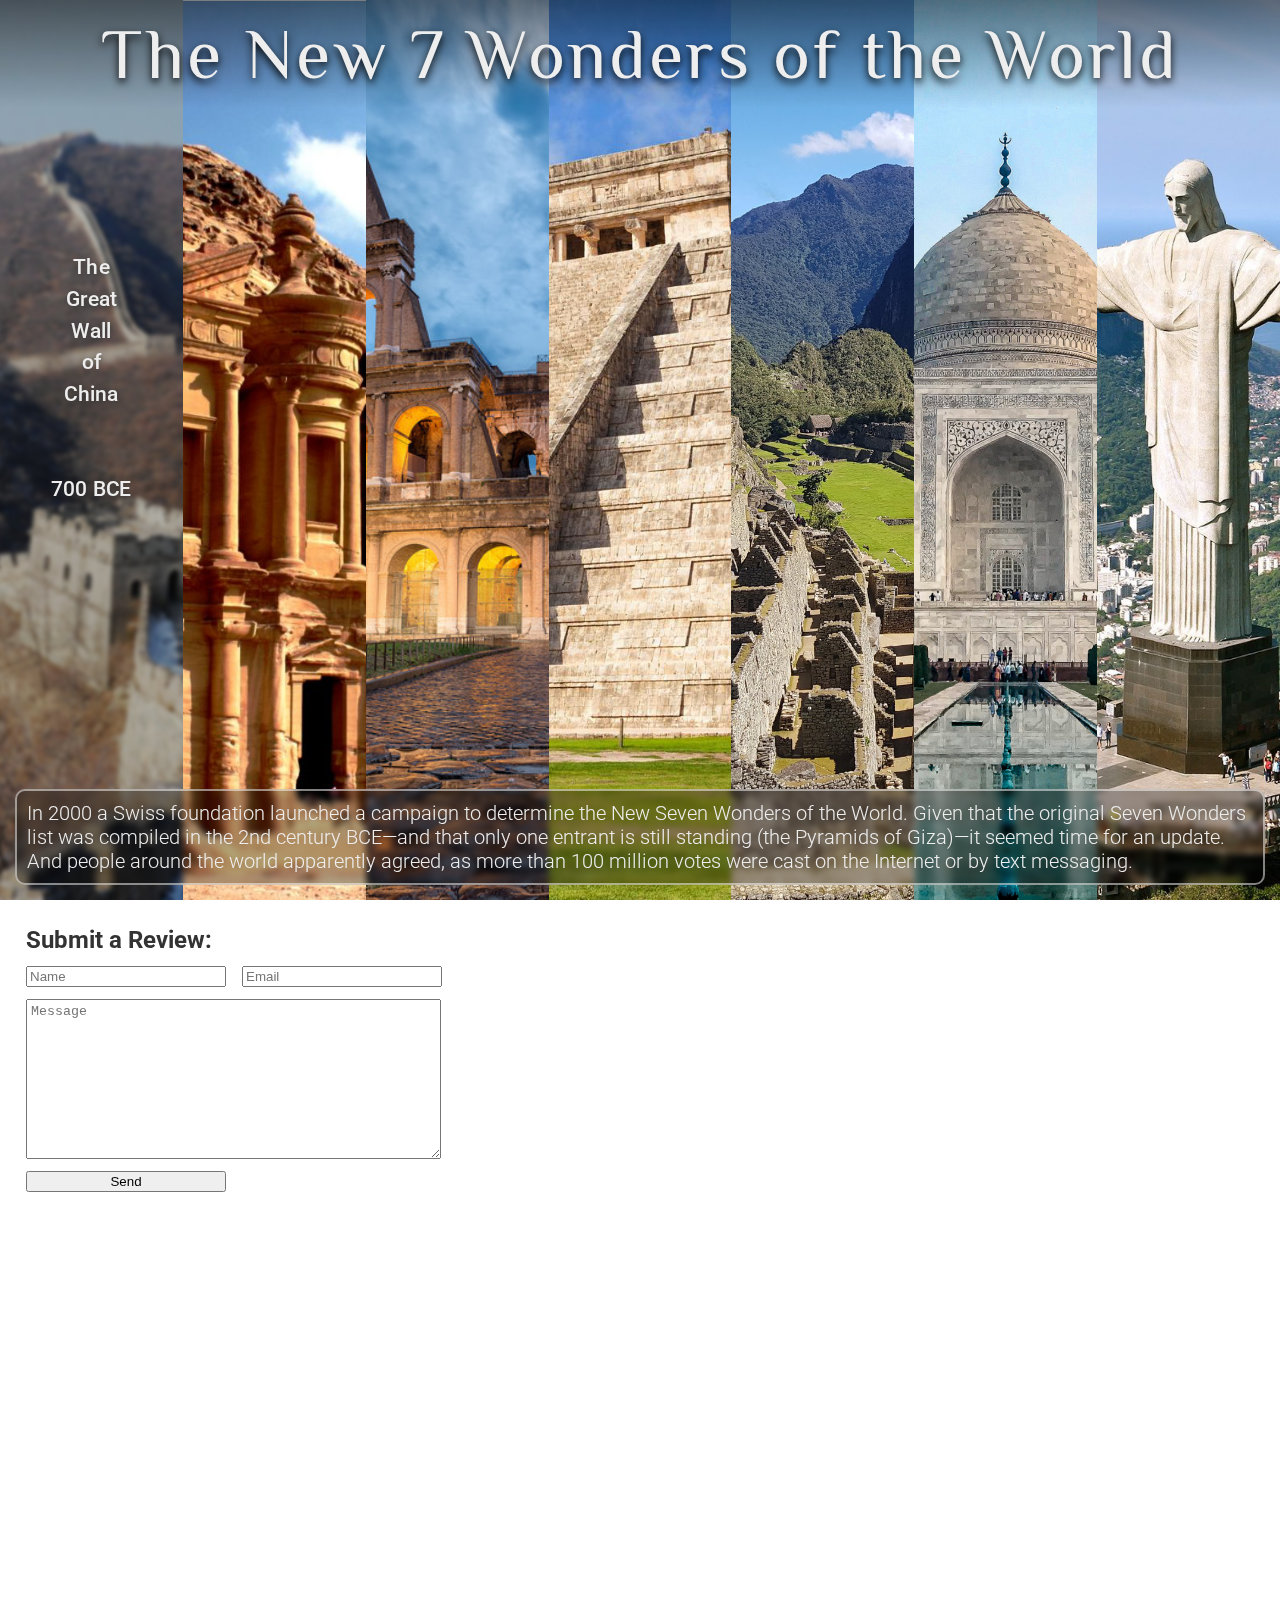
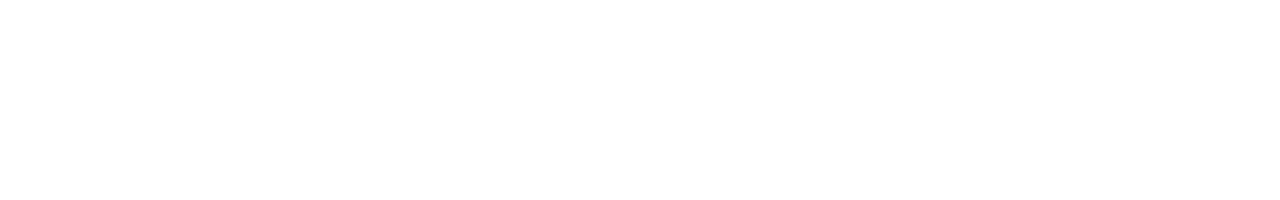
==== index.html @ 9b71dc05 "Initial upload" ====
<html>
<head>
    <meta charset="UTF-8">
    <title>New 7 Wonders of the World</title>
    <link rel="stylesheet" href="style.css">
</head>
<body>
    <div class="fullpage">
        <div class="main-buttons">
            <div>
                <div class="zoom">
                    <a class="wonder1" href="greatwallofchina.html"></a>
                    <div class="hiddentext">
                        The
                        <br />
                        Great
                        <br />
                        Wall
                        <br />
                        of
                        <br />
                        China
                        <br />
                        <br />
                        <br />
                        700 BCE
                    </div>
                </div>
            </div>
            <div>
                <div class="zoom">
                    <a class="wonder2" href="petra.html" class="wonder2"></a>
                    <div class="hiddentext">
                        Petra,
                        <br />
                        <br />
                        <br />
                        <br />
                        Jordan
                        <br />
                        <br />
                        <br />
                        312 BCE
                    </div>
                </div>
            </div>
            <div>
                <div class="zoom">
                    <a class="wonder3" href="colosseum.html" class="wonder3"></a>
                    <div class="hiddentext">
                        The
                        <br />
                        Colosseum,
                        <br />
                        <br />
                        <br />
                        Rome
                        <br />
                        <br />
                        <br />
                        80 AD
                    </div>
                </div>
            </div>
            <div>
                <div class="zoom">
                    <a class="wonder4" href="chichenitza.html" class="wonder4"></a>
                    <div class="hiddentext">
                        Chichén
                        <br />
                        Itzá,
                        <br />
                        <br />
                        <br />
                        Mexico
                        <br />
                        <br />
                        <br />
                        600 AD
                    </div>
                </div>
            </div>
            <div>
                <div class="zoom">
                    <a class="wonder5" href="machupicchu.html" class="wonder5"></a>
                    <div class="hiddentext">
                        Machu
                        <br />
                        Picchu,
                        <br />
                        <br />
                        <br />
                        Peru
                        <br />
                        <br />
                        <br />
                        1450 AD
                    </div>
                </div>
            </div>
            <div>
                <div class="zoom">
                    <a class="wonder6" href="tajmahal.html" class="wonder6"></a>
                    <div class="hiddentext">
                        Taj
                        <br />
                        Mahal,
                        <br />
                        <br />
                        <br />
                        India
                        <br />
                        <br />
                        <br />
                        1643 AD
                    </div>
                </div>
            </div>
            <div>
                <div class="zoom">
                    <a class="wonder7" href="christtheredeemer.html" class="wonder7"></a>
                    <div class="hiddentext">
                        Christ
                        <br />
                        the
                        <br />
                        Redeemer,
                        <br />
                        <br />
                        Rio de
                        <br />
                        Janeiro
                        <br />
                        <br />
                        1931 AD
                    </div>
                </div>
            </div>
        </div>
        <div class="top-bar">
            <h1>The New 7 Wonders of the World</h1>
        </div>

        <div class="bottom-bar">
            <p>In 2000 a Swiss foundation launched a campaign to determine the New Seven Wonders of the World. Given that the original Seven Wonders list was compiled in the 2nd century BCE—and that only one entrant is still standing (the Pyramids of Giza)—it seemed time for an update. And people around the world apparently agreed, as more than 100 million votes were cast on the Internet or by text messaging.</p>
        </div>
    </div>
    <div class="fullpage">
        <div class="form">
            <h2>Submit a Review:</h2>
            <form action="https://formsubmit.co/18corrintomast@edenparkhigh.info" method="POST">
                <input type="text" name="name" placeholder="Name" required>
                <input type="email" name="email" placeholder="Email" required><br />
                <textarea name="message" placeholder="Message" rows="10" required></textarea><br />
                <button type="submit">Send</button>
            </form>
        </div>
    </div>
</body>
</html>
---- style.css ----
@import url('https://fonts.googleapis.com/css2?family=Roboto:ital,wght@0,100;0,300;0,400;0,500;0,700;0,900;1,100;1,300;1,400;1,500;1,700;1,900&display=swap');
@import url('https://fonts.googleapis.com/css2?family=Philosopher:ital,wght@0,400;0,700;1,400;1,700&family=Roboto:ital,wght@0,100;0,300;0,400;0,500;0,700;0,900;1,100;1,300;1,400;1,500;1,700;1,900&display=swap');

html, body {
    max-width: 100%;
    overflow-x: hidden;
}

body {
    /* background-color: #000; */
    background-color: rgba(0,0,0,0);
    color: #eee;
    font-family: "Roboto", sans-serif;
    font-weight: 500;
    font-style: normal;
    padding: 20px 40px;
    margin: 0;
    padding: 0;
    background-repeat: no-repeat;
    background-attachment: fixed;
    background-size: cover;
    background-position: top center;
}

h1 {
    font-size: 70px;
    font-family: "Philosopher", sans-serif;
    font-weight: 400;
    font-style: normal;
    letter-spacing: .2rem;
    text-align: center;
    margin: 0;
    text-shadow: 0px 4px 8px black;
}

.fullpage {
    height: 100vh;
    width: 100vw;
}

.top-bar {
    position: absolute;
    top: 0;
    left: 0;
    margin: 0;
    pointer-events: none;
    text-align: center;
    width: 100%;
    background: linear-gradient(180deg, rgba(0,0,0,0.5) 0%, rgba(0,0,0,0.4) 20%, rgba(0,0,0,0) 100%);
}

.top-bar h1 {
    margin-top: 15px;
    margin-bottom: 15px;
}

.bottom-bar {
    position: absolute;
    bottom: 15px;
    left: 15px;
    right: 15px;
    margin: 0;
    padding: 10px;
    pointer-events: none;
    border: 2px solid rgba(255,255,255,0.5);
    border-radius: 10px;
    backdrop-filter: blur(3px) brightness(0.7);
}

.bottom-bar p {
    margin: 0;
    font-size: 20px;
    font-weight: 300;
}

.main-buttons {
    top: 0;
    left: 0;
    width: 100%;
    height: 100%;
    display: flex;
}

a.wonder1 { background-image: url('greatwallofchina.jpg'); }
a.wonder2 { background-image: url('petra.jpg'); }
a.wonder3 { background-image: url('colosseum.jpg'); }
a.wonder4 { background-image: url('chichenitza.jpg'); }
a.wonder5 { background-image: url('machupicchu.jpg'); }
a.wonder6 { background-image: url('tajmahal.jpg'); }
a.wonder7 { background-image: url('christtheredeemer.jpg'); }

body.wonder1 {
    background-color: #b5cadf;
    background-image: url('bg_greatwallofchina.jpg');
}
body.wonder2 {
    background-color: #0d0805;
    background-image: url('bg_petra.jpg');
}
body.wonder3 {
    background-color: #227bef;
    background-image: url('bg_colosseum.jpg');
}
body.wonder4 {
    background-color: #7fb4ea;
    background-image: url('bg_chichenitza.jpg');
}
body.wonder5 {
    background-color: #d5f3fe;
    background-image: url('bg_machupicchu.jpg');
}
body.wonder6 {
    background-color: #1f0a05;
    background-image: url('bg_tajmahal.jpg');
}
body.wonder7 {
    background-color: #e29c3d;
    background-image: url('bg_christtheredeemer.jpg');
}

.main-buttons > div {
    width: 100%;
    height: 100%;
    flex-basis: 100%;
    display: block;
    overflow: hidden;
}

.main-buttons .zoom {
    transition: transform .3s ease-in-out;
    transition-delay: 0.2s;
}

.main-buttons .zoom:hover {
    transform: scale(1.1);
    transition-delay: 0s;
}

.main-buttons a {
    transition: filter .4s ease-in-out;
    transition-delay: 0s;
    background-position: center top;
    background-repeat: no-repeat;
    background-size: cover;
    display: block;
    width: 100%;
    height: 100%;
}

.main-buttons a:hover {
    filter: brightness(0.7) blur(2px);
    transition-delay: 0.4s;
}

.main-buttons .hiddentext {
    transition: opacity .3s ease-in-out;
    opacity: 0;
    pointer-events: none;
    float: left;
    position: absolute;
    top: 30%;
    text-align: center;
    width: 100%;
    line-height: 150%;
    font-size: 120%;
    text-shadow: 0px 2px 6px #333;
    /* display: none; */
}

.main-buttons .zoom:hover .hiddentext {
    transition-delay: 0.4s;
    /* display: block; */
    opacity: 100%;
}

.more-info {
    position: absolute;
    bottom: 10;
    left: 0;
    width: 100%;
    display: flex;
    justify-content: center;
    align-items: center;
    text-align: center;
    text-shadow: 0px 4px 6px black;
    /* background: linear-gradient(180deg, rgba(0,0,0,0.5) 0%, rgba(0,0,0,0.4) 20%, rgba(0,0,0,0) 100%); */
}

.appear {
    position: absolute;
    top: 100%;
    margin: 15px;
}

.appear div {
    margin: 0;
    margin-bottom: 50px;
    padding: 10px;
    border: 2px solid rgba(255,255,255,0.5);
    border-radius: 10px;
    backdrop-filter: blur(3px) brightness(0.6);
    font-size: 20px;
    font-weight: 300;
}

.appear p {
    margin: 0;
}

.appear a {
    color: #fff;
    text-decoration: none;
    font-size: 20px;
    font-weight: normal;
}

.form {
    position: absolute;
    left: 0;
    padding: 20px;
}

.form h2 {
    color: #333;
    margin: 6px;
}

.form input,button {
    margin: 6px;
    width: 200px;
}


.form textarea {
    margin: 6px;
    width: 415px;
    padding: 4px;
}
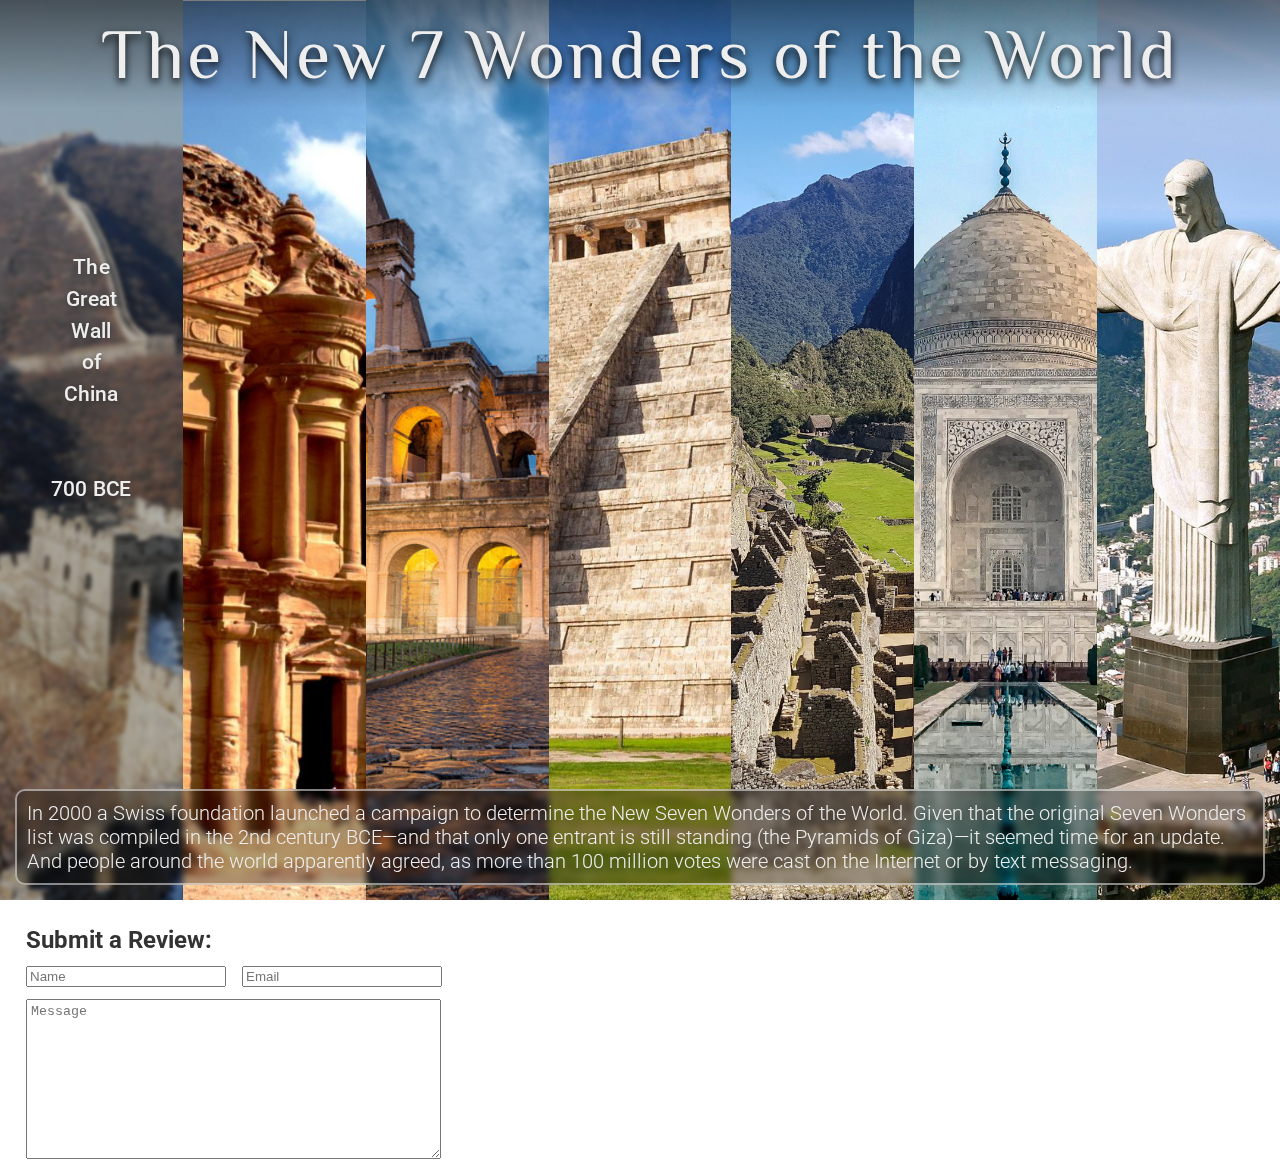
==== commit 820057dd: "Update index.html" ====
--- a/index.html
+++ b/index.html
@@ -145,7 +145,7 @@
             <p>In 2000 a Swiss foundation launched a campaign to determine the New Seven Wonders of the World. Given that the original Seven Wonders list was compiled in the 2nd century BCE—and that only one entrant is still standing (the Pyramids of Giza)—it seemed time for an update. And people around the world apparently agreed, as more than 100 million votes were cast on the Internet or by text messaging.</p>
         </div>
     </div>
-    <div class="fullpage">
+    <div class="partpage">
         <div class="form">
             <h2>Submit a Review:</h2>
             <form action="https://formsubmit.co/18corrintomast@edenparkhigh.info" method="POST">
--- a/style.css
+++ b/style.css
@@ -38,6 +38,11 @@
     width: 100vw;
 }
 
+.partpage {
+    height: 30vh;
+    width: 100vw;
+}
+
 .top-bar {
     position: absolute;
     top: 0;
